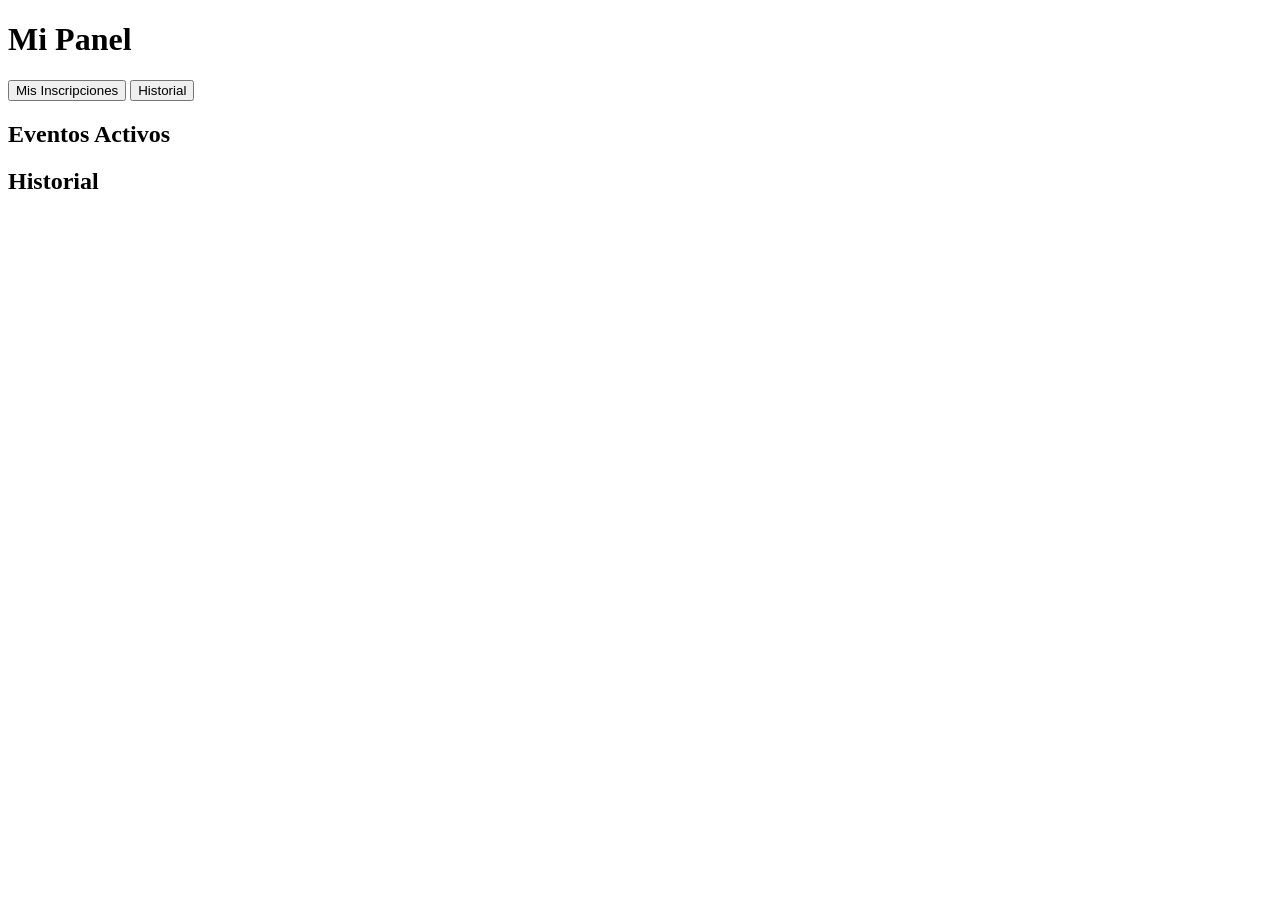
==== dashboard-alumno.html @ 376e2df2 "Create dashboard-alumno.html" ====
<!DOCTYPE html>

<html lang="es">

<head>

<meta charset="UTF-8">

<title>Dashboard Alumno</title>

<link
rel="stylesheet"
href="css/dashboards.css">

</head>

<body>

<!-- ======================================
     PANEL DEL ESTUDIANTE
====================================== -->

<h1>Mi Panel</h1>



<!-- ======================================
     PESTAÑAS
====================================== -->

<div class="tabs">

    <button id="tabActivos">

        Mis Inscripciones

    </button>

    <button id="tabHistorial">

        Historial

    </button>

</div>



<!-- ======================================
     EVENTOS ACTIVOS
====================================== -->

<section id="contenedorActivos">

    <h2>
        Eventos Activos
    </h2>

</section>



<!-- ======================================
     HISTORIAL
====================================== -->

<section id="contenedorHistorial">

    <h2>
        Historial
    </h2>

</section>



<script
type="module"
src="js/dashboardAlumno.js">

</script>

</body>

</html>
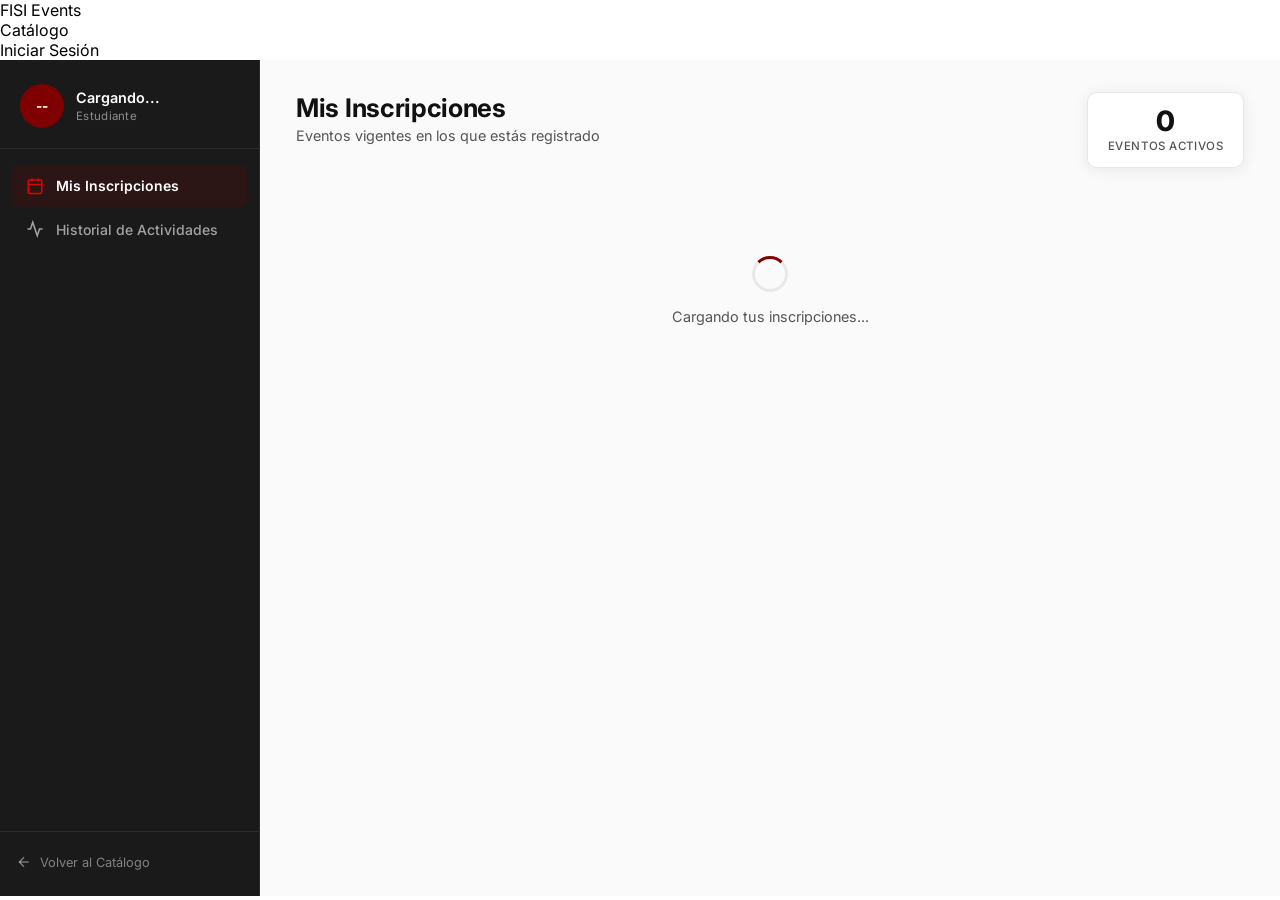
==== commit 891f8498: "Add files via upload" ====
--- a/dashboard-alumno.html
+++ b/dashboard-alumno.html
@@ -1,85 +1,655 @@
 <!DOCTYPE html>
-
 <html lang="es">
-
 <head>
-
-<meta charset="UTF-8">
-
-<title>Dashboard Alumno</title>
-
-<link
-rel="stylesheet"
-href="css/dashboards.css">
-
+  <meta charset="UTF-8" />
+  <meta name="viewport" content="width=device-width, initial-scale=1.0" />
+  <title>Mi Panel — FISI Events</title>
+  <link rel="preconnect" href="https://fonts.googleapis.com" />
+  <link rel="preconnect" href="https://fonts.gstatic.com" crossorigin />
+  <link href="https://fonts.googleapis.com/css2?family=Inter:wght@300;400;500;600;700&display=swap" rel="stylesheet" />
+  <link rel="stylesheet" href="css/main.css" />
+  <link rel="stylesheet" href="css/components.css" />
+  <link rel="stylesheet" href="css/dashboards.css" />
 </head>
-
 <body>
 
-<!-- ======================================
-     PANEL DEL ESTUDIANTE
-====================================== -->
-
-<h1>Mi Panel</h1>
-
-
-
-<!-- ======================================
-     PESTAÑAS
-====================================== -->
-
-<div class="tabs">
-
-    <button id="tabActivos">
-
-        Mis Inscripciones
-
-    </button>
-
-    <button id="tabHistorial">
-
-        Historial
-
-    </button>
-
-</div>
-
-
-
-<!-- ======================================
-     EVENTOS ACTIVOS
-====================================== -->
-
-<section id="contenedorActivos">
-
-    <h2>
-        Eventos Activos
-    </h2>
-
-</section>
-
-
-
-<!-- ======================================
-     HISTORIAL
-====================================== -->
-
-<section id="contenedorHistorial">
-
-    <h2>
-        Historial
-    </h2>
-
-</section>
-
-
-
-<script
-type="module"
-src="js/dashboardAlumno.js">
-
-</script>
+  <!-- ============================================================
+       NAVBAR COMÚN — controlado dinámicamente por ui-global.js
+  ============================================================ -->
+  <header class="navbar" id="navbar-principal">
+    <div class="navbar__contenedor">
+      <a href="index.html" class="navbar__marca">
+        <span class="navbar__marca-sigla">FISI</span>
+        <span class="navbar__marca-nombre">Events</span>
+      </a>
+      <nav class="navbar__nav" id="nav-links">
+        <a href="index.html" class="navbar__enlace">Catálogo</a>
+        <!-- ui-global.js inyecta aquí el menú de usuario autenticado -->
+        <div id="navbar-auth-container">
+          <a href="login.html" class="navbar__enlace navbar__enlace--cta">Iniciar Sesión</a>
+        </div>
+      </nav>
+    </div>
+  </header>
+
+  <!-- ============================================================
+       CONTENIDO PRINCIPAL DEL DASHBOARD ALUMNO
+  ============================================================ -->
+  <main class="dashboard-layout" id="dashboard-alumno-main">
+
+    <!-- Barra lateral de navegación del panel -->
+    <aside class="dashboard-sidebar">
+      <div class="sidebar__perfil">
+        <div class="sidebar__avatar" id="sidebar-avatar">
+          <span id="sidebar-avatar-iniciales">--</span>
+        </div>
+        <div class="sidebar__info">
+          <p class="sidebar__nombre" id="sidebar-nombre-usuario">Cargando...</p>
+          <p class="sidebar__rol">Estudiante</p>
+        </div>
+      </div>
+
+      <nav class="sidebar__nav">
+        <button
+          class="sidebar__nav-item sidebar__nav-item--activo"
+          data-tab="inscripciones"
+          id="tab-btn-inscripciones"
+          aria-selected="true"
+          role="tab"
+        >
+          <svg class="sidebar__nav-icono" viewBox="0 0 24 24" fill="none" stroke="currentColor" stroke-width="2">
+            <rect x="3" y="4" width="18" height="18" rx="2" ry="2"></rect>
+            <line x1="16" y1="2" x2="16" y2="6"></line>
+            <line x1="8" y1="2" x2="8" y2="6"></line>
+            <line x1="3" y1="10" x2="21" y2="10"></line>
+          </svg>
+          Mis Inscripciones
+        </button>
+        <button
+          class="sidebar__nav-item"
+          data-tab="historial"
+          id="tab-btn-historial"
+          aria-selected="false"
+          role="tab"
+        >
+          <svg class="sidebar__nav-icono" viewBox="0 0 24 24" fill="none" stroke="currentColor" stroke-width="2">
+            <polyline points="22 12 18 12 15 21 9 3 6 12 2 12"></polyline>
+          </svg>
+          Historial de Actividades
+        </button>
+      </nav>
+
+      <div class="sidebar__footer">
+        <a href="index.html" class="sidebar__enlace-volver">
+          <svg viewBox="0 0 24 24" fill="none" stroke="currentColor" stroke-width="2" width="16" height="16">
+            <line x1="19" y1="12" x2="5" y2="12"></line>
+            <polyline points="12 19 5 12 12 5"></polyline>
+          </svg>
+          Volver al Catálogo
+        </a>
+      </div>
+    </aside>
+
+    <!-- Área principal de contenido con pestañas -->
+    <section class="dashboard-contenido" role="tabpanel">
+
+      <!-- ======================================================
+           PESTAÑA 1: MIS INSCRIPCIONES ACTIVAS
+      ====================================================== -->
+      <div class="tab-panel tab-panel--activo" id="panel-inscripciones" data-panel="inscripciones">
+        <div class="dashboard-encabezado">
+          <div>
+            <h1 class="dashboard-titulo">Mis Inscripciones</h1>
+            <p class="dashboard-subtitulo">Eventos vigentes en los que estás registrado</p>
+          </div>
+          <div class="dashboard-metricas" id="metricas-inscripciones">
+            <div class="metrica-card">
+              <span class="metrica-card__numero" id="total-inscripciones">0</span>
+              <span class="metrica-card__etiqueta">Eventos activos</span>
+            </div>
+          </div>
+        </div>
+
+        <!-- Estado de carga -->
+        <div class="estado-carga" id="carga-inscripciones">
+          <div class="spinner"></div>
+          <p>Cargando tus inscripciones...</p>
+        </div>
+
+        <!-- Estado vacío -->
+        <div class="estado-vacio oculto" id="vacio-inscripciones">
+          <svg viewBox="0 0 24 24" fill="none" stroke="currentColor" stroke-width="1.5" width="56" height="56">
+            <circle cx="12" cy="12" r="10"></circle>
+            <line x1="12" y1="8" x2="12" y2="12"></line>
+            <line x1="12" y1="16" x2="12.01" y2="16"></line>
+          </svg>
+          <h3>No tienes inscripciones vigentes</h3>
+          <p>Explora el catálogo y regístrate en los eventos que te interesen.</p>
+          <a href="index.html" class="btn btn--primario">Ver Catálogo</a>
+        </div>
+
+        <!-- Grilla de tarjetas de eventos inscritos -->
+        <div class="eventos-grilla" id="grilla-inscripciones">
+          <!-- Las tarjetas se inyectan dinámicamente por JS -->
+        </div>
+      </div>
+
+      <!-- ======================================================
+           PESTAÑA 2: HISTORIAL DE ACTIVIDADES
+      ====================================================== -->
+      <div class="tab-panel oculto" id="panel-historial" data-panel="historial">
+        <div class="dashboard-encabezado">
+          <div>
+            <h1 class="dashboard-titulo">Historial de Actividades</h1>
+            <p class="dashboard-subtitulo">Registro completo de eventos pasados y tu participación</p>
+          </div>
+          <div class="dashboard-metricas" id="metricas-historial">
+            <div class="metrica-card">
+              <span class="metrica-card__numero" id="total-asistidos">0</span>
+              <span class="metrica-card__etiqueta">Eventos asistidos</span>
+            </div>
+            <div class="metrica-card">
+              <span class="metrica-card__numero" id="total-no-asistidos">0</span>
+              <span class="metrica-card__etiqueta">No asistidos</span>
+            </div>
+            <div class="metrica-card metrica-card--destacada">
+              <span class="metrica-card__numero" id="porcentaje-asistencia">0%</span>
+              <span class="metrica-card__etiqueta">Tasa de asistencia</span>
+            </div>
+          </div>
+        </div>
+
+        <!-- Estado de carga -->
+        <div class="estado-carga" id="carga-historial">
+          <div class="spinner"></div>
+          <p>Cargando tu historial...</p>
+        </div>
+
+        <!-- Estado vacío -->
+        <div class="estado-vacio oculto" id="vacio-historial">
+          <svg viewBox="0 0 24 24" fill="none" stroke="currentColor" stroke-width="1.5" width="56" height="56">
+            <path d="M14 2H6a2 2 0 0 0-2 2v16a2 2 0 0 0 2 2h12a2 2 0 0 0 2-2V8z"></path>
+            <polyline points="14 2 14 8 20 8"></polyline>
+          </svg>
+          <h3>Aún no tienes actividades en tu historial</h3>
+          <p>Aquí aparecerán los eventos finalizados en los que estuviste inscrito.</p>
+        </div>
+
+        <!-- Tabla responsiva de historial -->
+        <div class="tabla-wrapper oculto" id="wrapper-historial">
+          <table class="tabla-datos" id="tabla-historial" aria-label="Historial de actividades">
+            <thead>
+              <tr>
+                <th scope="col">Evento</th>
+                <th scope="col">Categoría</th>
+                <th scope="col">Fecha</th>
+                <th scope="col">Horario</th>
+                <th scope="col">Estado de Asistencia</th>
+              </tr>
+            </thead>
+            <tbody id="historial-tbody">
+              <!-- Las filas se inyectan dinámicamente por JS -->
+            </tbody>
+          </table>
+        </div>
+      </div>
+
+    </section>
+  </main>
+
+  <!-- ============================================================
+       MODAL DE CONFIRMACIÓN: CANCELAR INSCRIPCIÓN
+  ============================================================ -->
+  <div class="modal-overlay oculto" id="modal-cancelar-overlay" role="dialog" aria-modal="true" aria-labelledby="modal-cancelar-titulo">
+    <div class="modal-caja">
+      <div class="modal-icono modal-icono--alerta">
+        <svg viewBox="0 0 24 24" fill="none" stroke="currentColor" stroke-width="2" width="28" height="28">
+          <path d="M10.29 3.86L1.82 18a2 2 0 0 0 1.71 3h16.94a2 2 0 0 0 1.71-3L13.71 3.86a2 2 0 0 0-3.42 0z"></path>
+          <line x1="12" y1="9" x2="12" y2="13"></line>
+          <line x1="12" y1="17" x2="12.01" y2="17"></line>
+        </svg>
+      </div>
+      <h2 class="modal-titulo" id="modal-cancelar-titulo">Cancelar Inscripción</h2>
+      <p class="modal-mensaje" id="modal-cancelar-mensaje">
+        ¿Estás seguro de que deseas cancelar tu inscripción en este evento?
+        Esta acción liberará tu cupo y no podrá deshacerse fácilmente.
+      </p>
+      <p class="modal-evento-nombre" id="modal-cancelar-evento-nombre"></p>
+      <div class="modal-acciones">
+        <button class="btn btn--secundario" id="btn-cancelar-no">Mantener Inscripción</button>
+        <button class="btn btn--peligro" id="btn-cancelar-confirmar">Sí, Cancelar</button>
+      </div>
+    </div>
+  </div>
+
+  <!-- ============================================================
+       SCRIPTS — Orden de carga crítico
+  ============================================================ -->
+  <script type="module">
+    import { CONFIG_SISTEMA, STORAGE_KEYS } from './js/config.js';
+    import { getUsuarioLogueado } from './js/ui-global.js';
+    import { obtenerInscripcionesAlumno, cancelarInscripcion } from './js/modules/inscriptions.js';
+    import { obtenerHistorialAsistencia } from './js/modules/attendance.js';
+
+    // ----------------------------------------------------------------
+    // ESTADO LOCAL DEL MÓDULO
+    // ----------------------------------------------------------------
+    let usuarioActual = null;
+    let eventoPendienteCancelacion = null;
+
+    // ----------------------------------------------------------------
+    // INICIALIZACIÓN: Verificar sesión y renderizar datos
+    // ----------------------------------------------------------------
+    async function inicializar() {
+      try {
+        usuarioActual = getUsuarioLogueado();
+
+        if (!usuarioActual) {
+          window.location.href = 'login.html';
+          return;
+        }
+
+        if (usuarioActual.role !== CONFIG_SISTEMA.ROLES.ALUMNO) {
+          window.location.href = 'dashboard-organizador.html';
+          return;
+        }
+
+        pintarPerfilSidebar(usuarioActual);
+        await Promise.all([
+          cargarInscripciones(),
+          cargarHistorial()
+        ]);
+
+      } catch (error) {
+        console.error('[DashboardAlumno] Error en inicialización:', error);
+        mostrarErrorGeneral('Ocurrió un error al cargar tu panel. Intenta recargar la página.');
+      }
+    }
+
+    // ----------------------------------------------------------------
+    // SIDEBAR: Pinta nombre e iniciales del usuario
+    // ----------------------------------------------------------------
+    function pintarPerfilSidebar(usuario) {
+      const elNombre = document.getElementById('sidebar-nombre-usuario');
+      const elIniciales = document.getElementById('sidebar-avatar-iniciales');
+
+      const nombreCompleto = `${usuario.firstName} ${usuario.lastName}`;
+      elNombre.textContent = nombreCompleto;
+
+      const iniciales = `${(usuario.firstName || '?')[0]}${(usuario.lastName || '?')[0]}`.toUpperCase();
+      elIniciales.textContent = iniciales;
+    }
+
+    // ----------------------------------------------------------------
+    // PESTAÑA 1: Cargar y renderizar inscripciones activas
+    // ----------------------------------------------------------------
+    async function cargarInscripciones() {
+      const elCarga = document.getElementById('carga-inscripciones');
+      const elVacio = document.getElementById('vacio-inscripciones');
+      const elGrilla = document.getElementById('grilla-inscripciones');
+      const elTotal = document.getElementById('total-inscripciones');
+
+      try {
+        elCarga.classList.remove('oculto');
+        elVacio.classList.add('oculto');
+        elGrilla.innerHTML = '';
+
+        const inscripciones = await obtenerInscripcionesAlumno(usuarioActual.id);
+
+        elCarga.classList.add('oculto');
+
+        const vigentes = inscripciones.filter(
+          insc => insc.estado !== CONFIG_SISTEMA.STATUS_EVENTO.FINALIZADO
+        );
+
+        elTotal.textContent = vigentes.length;
+
+        if (vigentes.length === 0) {
+          elVacio.classList.remove('oculto');
+          return;
+        }
+
+        vigentes.forEach(evento => {
+          const tarjeta = crearTarjetaInscripcion(evento);
+          elGrilla.appendChild(tarjeta);
+        });
+
+      } catch (error) {
+        console.error('[DashboardAlumno] Error cargando inscripciones:', error);
+        elCarga.classList.add('oculto');
+        elVacio.classList.remove('oculto');
+      }
+    }
+
+    // ----------------------------------------------------------------
+    // Fábrica de tarjeta de inscripción activa
+    // ----------------------------------------------------------------
+    function crearTarjetaInscripcion(evento) {
+      const tarjeta = document.createElement('article');
+      tarjeta.className = 'evento-tarjeta';
+      tarjeta.setAttribute('data-event-id', evento.eventId);
+
+      const fechaFormateada = formatearFecha(evento.startDate);
+      const badgeEstado = generarBadgeEstado(evento.estado);
+      const categoriaNombre = evento.category
+        ? evento.category.charAt(0).toUpperCase() + evento.category.slice(1)
+        : 'Evento';
+
+      tarjeta.innerHTML = `
+        <div class="evento-tarjeta__cabecera">
+          <span class="evento-tarjeta__categoria">${categoriaNombre}</span>
+          ${badgeEstado}
+        </div>
+        <h3 class="evento-tarjeta__titulo">${escapeHtml(evento.title)}</h3>
+        <div class="evento-tarjeta__detalles">
+          <div class="evento-tarjeta__detalle-item">
+            <svg viewBox="0 0 24 24" fill="none" stroke="currentColor" stroke-width="2" width="14" height="14">
+              <rect x="3" y="4" width="18" height="18" rx="2" ry="2"></rect>
+              <line x1="16" y1="2" x2="16" y2="6"></line>
+              <line x1="8" y1="2" x2="8" y2="6"></line>
+              <line x1="3" y1="10" x2="21" y2="10"></line>
+            </svg>
+            <span>${fechaFormateada}</span>
+          </div>
+          <div class="evento-tarjeta__detalle-item">
+            <svg viewBox="0 0 24 24" fill="none" stroke="currentColor" stroke-width="2" width="14" height="14">
+              <circle cx="12" cy="12" r="10"></circle>
+              <polyline points="12 6 12 12 16 14"></polyline>
+            </svg>
+            <span>${evento.startTime || 'Por confirmar'} — ${evento.endTime || ''}</span>
+          </div>
+        </div>
+        <div class="evento-tarjeta__acciones">
+          <a href="evento-detalle.html?id=${evento.eventId}" class="btn btn--outline btn--sm">
+            Ver Detalles
+          </a>
+          <button
+            class="btn btn--peligro btn--sm btn-cancelar-inscripcion"
+            data-event-id="${evento.eventId}"
+            data-event-titulo="${escapeHtml(evento.title)}"
+            ${evento.estado === CONFIG_SISTEMA.STATUS_EVENTO.EN_CURSO ? 'disabled title="No puedes cancelar durante el evento"' : ''}
+          >
+            Cancelar Inscripción
+          </button>
+        </div>
+      `;
+
+      return tarjeta;
+    }
+
+    // ----------------------------------------------------------------
+    // PESTAÑA 2: Cargar y renderizar historial de asistencia
+    // ----------------------------------------------------------------
+    async function cargarHistorial() {
+      const elCarga = document.getElementById('carga-historial');
+      const elVacio = document.getElementById('vacio-historial');
+      const elWrapper = document.getElementById('wrapper-historial');
+      const elTbody = document.getElementById('historial-tbody');
+
+      try {
+        elCarga.classList.remove('oculto');
+        elVacio.classList.add('oculto');
+        elWrapper.classList.add('oculto');
+        elTbody.innerHTML = '';
+
+        const historial = await obtenerHistorialAsistencia(usuarioActual.id);
+
+        elCarga.classList.add('oculto');
+
+        const finalizados = historial.filter(
+          item => item.estado === CONFIG_SISTEMA.STATUS_EVENTO.FINALIZADO
+        );
+
+        if (finalizados.length === 0) {
+          elVacio.classList.remove('oculto');
+          actualizarMetricasHistorial(0, 0);
+          return;
+        }
+
+        elWrapper.classList.remove('oculto');
+
+        let totalAsistidos = 0;
+        let totalNoAsistidos = 0;
+
+        finalizados.forEach((item, index) => {
+          const fila = crearFilaHistorial(item, index);
+          elTbody.appendChild(fila);
+
+          if (item.asistio === true) {
+            totalAsistidos++;
+          } else {
+            totalNoAsistidos++;
+          }
+        });
+
+        actualizarMetricasHistorial(totalAsistidos, totalNoAsistidos);
+
+      } catch (error) {
+        console.error('[DashboardAlumno] Error cargando historial:', error);
+        elCarga.classList.add('oculto');
+        elVacio.classList.remove('oculto');
+      }
+    }
+
+    // ----------------------------------------------------------------
+    // Fábrica de fila de historial con badge de asistencia
+    // ----------------------------------------------------------------
+    function crearFilaHistorial(item, index) {
+      const fila = document.createElement('tr');
+      fila.className = index % 2 === 0 ? 'fila-par' : 'fila-impar';
+
+      const fechaFormateada = formatearFecha(item.startDate);
+      const horario = item.startTime
+        ? `${item.startTime}${item.endTime ? ' — ' + item.endTime : ''}`
+        : 'Sin horario registrado';
+
+      const categoriaNombre = item.category
+        ? item.category.charAt(0).toUpperCase() + item.category.slice(1)
+        : '—';
+
+      // Badge de asistencia: verde si asistio=true, rojo si asistio=false
+      const badgeAsistencia = item.asistio === true
+        ? `<span class="badge badge--asistio" role="status" aria-label="Asistió al evento">
+             <svg viewBox="0 0 24 24" fill="none" stroke="currentColor" stroke-width="2.5" width="12" height="12">
+               <polyline points="20 6 9 17 4 12"></polyline>
+             </svg>
+             Asistió
+           </span>`
+        : `<span class="badge badge--no-asistio" role="status" aria-label="No asistió al evento">
+             <svg viewBox="0 0 24 24" fill="none" stroke="currentColor" stroke-width="2.5" width="12" height="12">
+               <line x1="18" y1="6" x2="6" y2="18"></line>
+               <line x1="6" y1="6" x2="18" y2="18"></line>
+             </svg>
+             No asistió
+           </span>`;
+
+      fila.innerHTML = `
+        <td class="tabla-celda tabla-celda--titulo">
+          <a href="evento-detalle.html?id=${item.eventId}" class="tabla-enlace-evento">
+            ${escapeHtml(item.title)}
+          </a>
+        </td>
+        <td class="tabla-celda">
+          <span class="tabla-categoria">${categoriaNombre}</span>
+        </td>
+        <td class="tabla-celda">${fechaFormateada}</td>
+        <td class="tabla-celda tabla-celda--horario">${horario}</td>
+        <td class="tabla-celda tabla-celda--estado">${badgeAsistencia}</td>
+      `;
+
+      return fila;
+    }
+
+    // ----------------------------------------------------------------
+    // Actualizar métricas del historial
+    // ----------------------------------------------------------------
+    function actualizarMetricasHistorial(asistidos, noAsistidos) {
+      const total = asistidos + noAsistidos;
+      const porcentaje = total > 0 ? Math.round((asistidos / total) * 100) : 0;
+
+      document.getElementById('total-asistidos').textContent = asistidos;
+      document.getElementById('total-no-asistidos').textContent = noAsistidos;
+      document.getElementById('porcentaje-asistencia').textContent = `${porcentaje}%`;
+    }
+
+    // ----------------------------------------------------------------
+    // SISTEMA DE PESTAÑAS (Tabs)
+    // ----------------------------------------------------------------
+    function inicializarTabs() {
+      const botonesTab = document.querySelectorAll('.sidebar__nav-item[data-tab]');
+      const paneles = document.querySelectorAll('.tab-panel[data-panel]');
+
+      botonesTab.forEach(boton => {
+        boton.addEventListener('click', function () {
+          const tabObjetivo = this.getAttribute('data-tab');
+
+          // Desactivar todos los botones y paneles
+          botonesTab.forEach(b => {
+            b.classList.remove('sidebar__nav-item--activo');
+            b.setAttribute('aria-selected', 'false');
+          });
+          paneles.forEach(p => p.classList.add('oculto'));
+
+          // Activar el tab seleccionado
+          this.classList.add('sidebar__nav-item--activo');
+          this.setAttribute('aria-selected', 'true');
+
+          const panelObjetivo = document.getElementById(`panel-${tabObjetivo}`);
+          if (panelObjetivo) {
+            panelObjetivo.classList.remove('oculto');
+            panelObjetivo.classList.add('tab-panel--activo');
+          }
+        });
+      });
+    }
+
+    // ----------------------------------------------------------------
+    // MODAL: Cancelar inscripción
+    // ----------------------------------------------------------------
+    function inicializarModalCancelacion() {
+      const overlay = document.getElementById('modal-cancelar-overlay');
+      const btnNo = document.getElementById('btn-cancelar-no');
+      const btnConfirmar = document.getElementById('btn-cancelar-confirmar');
+
+      // Delegación de eventos en la grilla de inscripciones
+      document.getElementById('grilla-inscripciones').addEventListener('click', function (e) {
+        const boton = e.target.closest('.btn-cancelar-inscripcion');
+        if (!boton || boton.disabled) return;
+
+        const eventId = boton.getAttribute('data-event-id');
+        const eventTitulo = boton.getAttribute('data-event-titulo');
+
+        eventoPendienteCancelacion = eventId;
+
+        document.getElementById('modal-cancelar-evento-nombre').textContent = eventTitulo;
+        overlay.classList.remove('oculto');
+        overlay.setAttribute('aria-hidden', 'false');
+        btnNo.focus();
+      });
+
+      btnNo.addEventListener('click', cerrarModalCancelacion);
+
+      overlay.addEventListener('click', function (e) {
+        if (e.target === overlay) cerrarModalCancelacion();
+      });
+
+      document.addEventListener('keydown', function (e) {
+        if (e.key === 'Escape' && !overlay.classList.contains('oculto')) {
+          cerrarModalCancelacion();
+        }
+      });
+
+      btnConfirmar.addEventListener('click', async function () {
+        if (!eventoPendienteCancelacion) return;
+
+        btnConfirmar.disabled = true;
+        btnConfirmar.textContent = 'Cancelando...';
+
+        try {
+          await cancelarInscripcion(usuarioActual.id, eventoPendienteCancelacion);
+          cerrarModalCancelacion();
+          await cargarInscripciones();
+        } catch (error) {
+          console.error('[DashboardAlumno] Error cancelando inscripción:', error);
+          cerrarModalCancelacion();
+          mostrarErrorGeneral('No se pudo cancelar la inscripción. Intenta nuevamente.');
+        } finally {
+          btnConfirmar.disabled = false;
+          btnConfirmar.textContent = 'Sí, Cancelar';
+          eventoPendienteCancelacion = null;
+        }
+      });
+    }
+
+    function cerrarModalCancelacion() {
+      const overlay = document.getElementById('modal-cancelar-overlay');
+      overlay.classList.add('oculto');
+      overlay.setAttribute('aria-hidden', 'true');
+      eventoPendienteCancelacion = null;
+    }
+
+    // ----------------------------------------------------------------
+    // HELPERS
+    // ----------------------------------------------------------------
+    function generarBadgeEstado(estado) {
+      const mapaClases = {
+        [CONFIG_SISTEMA.STATUS_EVENTO.PROGRAMADO]: 'badge--programado',
+        [CONFIG_SISTEMA.STATUS_EVENTO.EN_CURSO]: 'badge--en-curso',
+        [CONFIG_SISTEMA.STATUS_EVENTO.FINALIZADO]: 'badge--finalizado'
+      };
+      const mapaEtiquetas = {
+        [CONFIG_SISTEMA.STATUS_EVENTO.PROGRAMADO]: 'Programado',
+        [CONFIG_SISTEMA.STATUS_EVENTO.EN_CURSO]: 'En curso',
+        [CONFIG_SISTEMA.STATUS_EVENTO.FINALIZADO]: 'Finalizado'
+      };
+      const clase = mapaClases[estado] || 'badge--programado';
+      const etiqueta = mapaEtiquetas[estado] || estado;
+      return `<span class="badge ${clase}">${etiqueta}</span>`;
+    }
+
+    function formatearFecha(fechaISO) {
+      if (!fechaISO) return 'Fecha por confirmar';
+      try {
+        const fecha = new Date(fechaISO + 'T00:00:00');
+        return fecha.toLocaleDateString('es-PE', {
+          weekday: 'short',
+          year: 'numeric',
+          month: 'long',
+          day: 'numeric'
+        });
+      } catch {
+        return fechaISO;
+      }
+    }
+
+    function escapeHtml(texto) {
+      const mapa = { '&': '&amp;', '<': '&lt;', '>': '&gt;', '"': '&quot;', "'": '&#039;' };
+      return String(texto || '').replace(/[&<>"']/g, m => mapa[m]);
+    }
+
+    function mostrarErrorGeneral(mensaje) {
+      // Fallback a alert nativo si el sistema de alertas no está disponible
+      try {
+        import('./js/utils/alerts.js').then(({ mostrarAlerta }) => {
+          mostrarAlerta({ tipo: 'error', mensaje });
+        });
+      } catch {
+        console.error(mensaje);
+      }
+    }
+
+    // ----------------------------------------------------------------
+    // PUNTO DE ENTRADA
+    // ----------------------------------------------------------------
+    document.addEventListener('DOMContentLoaded', function () {
+      inicializarTabs();
+      inicializarModalCancelacion();
+      inicializar();
+    });
+  </script>
+
+  <!-- ui-global.js se carga como módulo independiente para el Navbar -->
+  <script type="module" src="js/ui-global.js"></script>
 
 </body>
-
 </html>
--- a/css/main.css
+++ b/css/main.css
@@ -0,0 +1,166 @@
+/**
+ * =========================================================================
+ * ESTILOS GLOBALES Y NAVBAR DINÁMICO - FISI EVENTS
+ * =========================================================================
+ * Desarrollado por: Integrante 1 (Arquitectura Base y Layout)
+ * Propósito: Centralizar variables y la estructura del encabezado común.
+ */
+
+/* 1. VARIABLES INSTITUCIONALES UNMSM [cite: 539-546] */
+:root {
+    --rojo-sanmarcos: #7F0000; /* Identidad oficial de la universidad [cite: 540] */
+    --gris-oscuro: #111111;    /* Tipografías principales y contrastes [cite: 541] */
+    --gris-medio: #555555;     /* Textos secundarios y bordes */
+    --gris-claro: #EAEAEA;     /* Líneas divisorias de tablas y modales */
+    --blanco-fondo: #FAFAFA;   /* Fondo general limpio estilo Eventbrite [cite: 542] */
+    --blanco-puro: #FFFFFF;    /* Fondos de tarjetas, navbar y paneles */
+    --verde-exito: #28A745;    /* Botón Registrarse / Estado "Presente" [cite: 543] */
+    --rojo-alerta: #DC3545;    /* Botón Cancelar / Estado "Faltó" / Errores [cite: 544] */
+    --fuente-fisi: 'Inter', system-ui, -apple-system, sans-serif; /* Tipografía limpia [cite: 545] */
+    
+    /* Configuración de Layout Común */
+    --max-width-sitio: 1200px;
+    --borde-radio-std: 8px;
+    --sombra-tarjeta: 0 4px 6px -1px rgba(0, 0, 0, 0.1), 0 2px 4px -1px rgba(0, 0, 0, 0.06);
+}
+
+/* 2. RESETEO ESTRUCTURAL GLOBAL */
+* {
+    margin: 0;
+    padding: 0;
+    box-sizing: border-box; /* Evita que los paddings alteren el ancho de cajas */
+}
+
+body {
+    font-family: var(--fuente-fisi); [cite: 545]
+    background-color: var(--blanco-fondo); [cite: 542]
+    color: var(--gris-oscuro); [cite: 541]
+    line-height: 1.5;
+    -webkit-font-smoothing: antialiased;
+}
+
+a {
+    text-decoration: none;
+    color: inherit;
+}
+
+button {
+    font-family: inherit;
+    cursor: pointer;
+    border: none;
+    background: none;
+}
+
+/* 3. CONTENEDORES DE DISEÑO BASE */
+.container {
+    width: 100%;
+    max-width: var(--max-width-sitio);
+    margin: 0 auto;
+    padding: 0 20px;
+}
+
+/* 4. MAQUETACIÓN DE LA BARRA DE NAVEGACIÓN SUPERIOR (NAVBAR) [cite: 547] */
+.main-navbar {
+    background-color: var(--blanco-puro);
+    border-bottom: 1px solid var(--gris-claro);
+    position: sticky;
+    top: 0;
+    z-index: 1000; /* Asegura que se mantenga por encima del contenido al hacer scroll */
+    height: 70px;
+}
+
+.nav-wrapper {
+    display: flex;
+    justify-content: space-between;
+    align-items: center;
+    height: 100%;
+}
+
+.nav-brand {
+    display: flex;
+    align-items: center;
+    gap: 12px;
+}
+
+.nav-brand img {
+    height: 45px;
+    width: auto;
+}
+
+.nav-brand h1 {
+    font-size: 1.25rem;
+    font-weight: 700;
+    color: var(--rojo-sanmarcos); /* Color principal UNMSM */
+}
+
+/* Clases de Control de Sesión (Maniobradas por JavaScript UI) */
+.nav-auth-area .auth-guest,
+.nav-auth-area .auth-user {
+    display: flex;
+    align-items: center;
+    gap: 20px;
+}
+
+/* Clase de utilidad crítica para ocultar estados de sesión */
+.hidden {
+    display: none !important;
+}
+
+/* Estilo del Botón de Login Estilo Eventbrite */
+.btn-login {
+    background-color: var(--rojo-sanmarcos);
+    color: var(--blanco-puro);
+    padding: 10px 20px;
+    border-radius: var(--borde-radio-std);
+    font-weight: 600;
+    transition: background-color 0.2s ease;
+}
+
+.btn-login:hover {
+    background-color: #550000; /* Oscurecimiento al pasar el cursor */
+}
+
+/* Menú Desplegable del Usuario Logueado (Dropdown)  */
+.user-menu-container {
+    position: relative;
+    cursor: pointer;
+}
+
+.user-profile-trigger {
+    display: flex;
+    align-items: center;
+    gap: 8px;
+    font-weight: 600;
+}
+
+.user-dropdown-menu {
+    position: absolute;
+    right: 0;
+    top: 100%;
+    margin-top: 10px;
+    background-color: var(--blanco-puro);
+    border: 1px solid var(--gris-claro);
+    border-radius: var(--borde-radio-std);
+    box-shadow: var(--sombra-tarjeta);
+    min-width: 180px;
+}
+
+.user-dropdown-menu a,
+.user-dropdown-menu button {
+    display: block;
+    width: 100%;
+    padding: 12px 16px;
+    text-align: left;
+    font-size: 0.9rem;
+    transition: background-color 0.2s ease;
+}
+
+.user-dropdown-menu a:hover,
+.user-dropdown-menu button:hover {
+    background-color: var(--blanco-fondo);
+}
+
+.btn-logout {
+    color: var(--rojo-alerta);
+    border-top: 1px solid var(--gris-claro);
+}
--- a/css/components.css
+++ b/css/components.css
@@ -0,0 +1,478 @@
+/**
+ * css/components.css
+ * FISI Events – Componentes globales de UI
+ * Modales, overlays, spinners de carga, toasts y checkbox personalizado.
+ * Heredado: variables :root definidas en css/main.css
+ */
+
+/* ═══════════════════════════════════════════════════════════════════════════ *
+ * 1. OVERLAY DE MODAL                                                         *
+ * ═══════════════════════════════════════════════════════════════════════════ */
+
+.modal-component-overlay {
+  position: fixed;
+  inset: 0;                                /* top/right/bottom/left = 0 */
+  z-index: 10000;
+  display: flex;
+  align-items: center;
+  justify-content: center;
+  background: rgba(0, 0, 0, 0.58);
+  backdrop-filter: blur(5px);
+  -webkit-backdrop-filter: blur(5px);
+  opacity: 0;
+  transition: opacity 0.25s ease;
+  pointer-events: none;                    /* no interactivo mientras no sea visible */
+}
+
+.modal-component-overlay.modal-abierto {
+  opacity: 1;
+  pointer-events: auto;
+}
+
+/* ═══════════════════════════════════════════════════════════════════════════ *
+ * 2. TARJETA CENTRAL DEL MODAL                                                *
+ * ═══════════════════════════════════════════════════════════════════════════ */
+
+.modal-component-card {
+  position: relative;
+  background: #ffffff;
+  border-radius: 14px;
+  padding: 2rem 2.25rem;
+  width: min(460px, calc(100vw - 2rem));
+  max-height: 85vh;
+  overflow-y: auto;
+  box-shadow:
+    0 2px 4px rgba(0,0,0,0.04),
+    0 8px 24px rgba(0,0,0,0.10),
+    0 24px 48px rgba(0,0,0,0.14);
+  transform: scale(0.90);
+  transition: transform 0.25s cubic-bezier(0.34, 1.56, 0.64, 1);
+  font-family: var(--fuente-fisi, 'Inter', sans-serif);
+}
+
+.modal-component-overlay.modal-abierto .modal-component-card {
+  transform: scale(1);
+}
+
+/* ── Barra de color institucional en el borde superior ── */
+.modal-component-card::before {
+  content: '';
+  position: absolute;
+  top: 0;
+  left: 0;
+  right: 0;
+  height: 4px;
+  background: var(--rojo-sanmarcos, #7F0000);
+  border-radius: 14px 14px 0 0;
+}
+
+/* ═══════════════════════════════════════════════════════════════════════════ *
+ * 3. TIPOGRAFÍA INTERNA DEL MODAL                                             *
+ * ═══════════════════════════════════════════════════════════════════════════ */
+
+.modal-titulo {
+  font-size: 1.15rem;
+  font-weight: 700;
+  color: var(--gris-oscuro, #111111);
+  margin: 0.25rem 0 0.6rem 0;
+  line-height: 1.35;
+}
+
+.modal-descripcion {
+  font-size: 0.875rem;
+  color: #4b5563;
+  line-height: 1.65;
+  margin: 0 0 1.5rem 0;
+}
+
+.modal-descripcion strong {
+  color: var(--gris-oscuro, #111111);
+}
+
+/* ═══════════════════════════════════════════════════════════════════════════ *
+ * 4. VARIANTES DE ALERTA INSTITUCIONAL                                        *
+ * ═══════════════════════════════════════════════════════════════════════════ */
+
+/* Advertencia / Choque de Horario */
+.modal-component-card.modal-aviso::before {
+  background: #e0800a;
+}
+
+.modal-component-card.modal-aviso .modal-icono {
+  color: #e0800a;
+}
+
+/* Éxito */
+.modal-component-card.modal-exito::before {
+  background: var(--verde-exito, #28A745);
+}
+
+.modal-component-card.modal-exito .modal-icono {
+  color: var(--verde-exito, #28A745);
+}
+
+/* Error / Peligro */
+.modal-component-card.modal-error::before {
+  background: var(--rojo-alerta, #DC3545);
+}
+
+.modal-component-card.modal-error .modal-icono {
+  color: var(--rojo-alerta, #DC3545);
+}
+
+/* Ícono de encabezado del modal */
+.modal-icono {
+  font-size: 2rem;
+  line-height: 1;
+  margin-bottom: 0.6rem;
+  display: block;
+}
+
+/* ═══════════════════════════════════════════════════════════════════════════ *
+ * 5. BOTONES DE ACCIÓN DEL MODAL                                              *
+ * ═══════════════════════════════════════════════════════════════════════════ */
+
+.modal-acciones {
+  display: flex;
+  align-items: center;
+  justify-content: flex-end;
+  gap: 0.75rem;
+  flex-wrap: wrap;
+  margin-top: 1.5rem;
+}
+
+.btn-modal {
+  display: inline-flex;
+  align-items: center;
+  justify-content: center;
+  gap: 0.4rem;
+  padding: 0.55rem 1.25rem;
+  border: none;
+  border-radius: 8px;
+  font-family: var(--fuente-fisi, 'Inter', sans-serif);
+  font-size: 0.875rem;
+  font-weight: 600;
+  cursor: pointer;
+  transition:
+    background-color 0.15s ease,
+    opacity 0.15s ease,
+    transform 0.1s ease;
+  white-space: nowrap;
+}
+
+.btn-modal:active {
+  transform: scale(0.96);
+}
+
+.btn-modal-primario {
+  background: var(--rojo-sanmarcos, #7F0000);
+  color: #ffffff;
+}
+
+.btn-modal-primario:hover {
+  opacity: 0.88;
+}
+
+.btn-modal-secundario {
+  background: #f3f4f6;
+  color: #374151;
+}
+
+.btn-modal-secundario:hover {
+  background: #e5e7eb;
+}
+
+.btn-modal-peligro {
+  background: var(--rojo-alerta, #DC3545);
+  color: #ffffff;
+}
+
+.btn-modal-peligro:hover {
+  opacity: 0.88;
+}
+
+/* ═══════════════════════════════════════════════════════════════════════════ *
+ * 6. CHECKBOX PERSONALIZADO DE OMISIÓN                                        *
+ * ═══════════════════════════════════════════════════════════════════════════ */
+
+.checkbox-omision-label {
+  display: flex;
+  align-items: flex-start;
+  gap: 0.6rem;
+  cursor: pointer;
+  font-size: 0.82rem;
+  color: #6b7280;
+  line-height: 1.5;
+  margin-bottom: 1.25rem;
+  user-select: none;
+}
+
+.checkbox-omision-label input[type="checkbox"] {
+  /* Ocultar el checkbox nativo */
+  position: absolute;
+  opacity: 0;
+  width: 0;
+  height: 0;
+}
+
+/* Caja personalizada del checkbox */
+.checkbox-omision-box {
+  flex-shrink: 0;
+  display: inline-flex;
+  align-items: center;
+  justify-content: center;
+  width: 18px;
+  height: 18px;
+  border: 2px solid #d1d5db;
+  border-radius: 4px;
+  background: #ffffff;
+  transition:
+    border-color 0.15s ease,
+    background-color 0.15s ease;
+  margin-top: 1px;
+}
+
+/* Estado marcado */
+.checkbox-omision-label input[type="checkbox"]:checked + .checkbox-omision-box {
+  background: var(--rojo-sanmarcos, #7F0000);
+  border-color: var(--rojo-sanmarcos, #7F0000);
+}
+
+/* Marca de verificación como pseudo-elemento */
+.checkbox-omision-label input[type="checkbox"]:checked + .checkbox-omision-box::after {
+  content: '';
+  display: block;
+  width: 5px;
+  height: 9px;
+  border: 2px solid #ffffff;
+  border-top: none;
+  border-left: none;
+  transform: rotate(45deg) translate(-1px, -1px);
+}
+
+/* Focus visible para accesibilidad */
+.checkbox-omision-label input[type="checkbox"]:focus-visible + .checkbox-omision-box {
+  outline: 3px solid rgba(127, 0, 0, 0.35);
+  outline-offset: 2px;
+}
+
+.checkbox-omision-label:hover .checkbox-omision-box {
+  border-color: var(--rojo-sanmarcos, #7F0000);
+}
+
+/* ═══════════════════════════════════════════════════════════════════════════ *
+ * 7. SPINNER DE CARGA ASÍNCRONA                                               *
+ * ═══════════════════════════════════════════════════════════════════════════ */
+
+.spinner-loader {
+  display: inline-block;
+  width: 42px;
+  height: 42px;
+  border: 4px solid rgba(127, 0, 0, 0.15);
+  border-top-color: var(--rojo-sanmarcos, #7F0000);
+  border-radius: 50%;
+  animation: fisi-spin 0.75s linear infinite;
+  flex-shrink: 0;
+}
+
+/* Variante pequeña (para botones) */
+.spinner-loader--sm {
+  width: 18px;
+  height: 18px;
+  border-width: 2.5px;
+}
+
+/* Variante grande (pantalla de carga inicial) */
+.spinner-loader--lg {
+  width: 64px;
+  height: 64px;
+  border-width: 6px;
+}
+
+/* Variante blanca (sobre fondos oscuros / rojos) */
+.spinner-loader--blanco {
+  border-color: rgba(255, 255, 255, 0.25);
+  border-top-color: #ffffff;
+}
+
+@keyframes fisi-spin {
+  from { transform: rotate(0deg); }
+  to   { transform: rotate(360deg); }
+}
+
+/* Contenedor centrado para spinner de pantalla completa */
+.spinner-container {
+  display: flex;
+  flex-direction: column;
+  align-items: center;
+  justify-content: center;
+  gap: 1rem;
+  padding: 3rem 1rem;
+  color: #6b7280;
+  font-size: 0.9rem;
+  font-family: var(--fuente-fisi, 'Inter', sans-serif);
+}
+
+/* ═══════════════════════════════════════════════════════════════════════════ *
+ * 8. TOASTS FLOTANTES (CLASES GLOBALES)                                       *
+ * ═══════════════════════════════════════════════════════════════════════════ */
+
+/* Contenedor fijo para la pila de toasts */
+.toast-container {
+  position: fixed;
+  bottom: 1.5rem;
+  right: 1.5rem;
+  z-index: 9999;
+  display: flex;
+  flex-direction: column;
+  gap: 0.6rem;
+  pointer-events: none;  /* los toasts individuales activan su propio pointer-events */
+}
+
+/* Toast individual */
+.toast {
+  display: flex;
+  align-items: center;
+  gap: 0.75rem;
+  min-width: 260px;
+  max-width: 420px;
+  padding: 0.8rem 1rem;
+  border-radius: 10px;
+  font-family: var(--fuente-fisi, 'Inter', sans-serif);
+  font-size: 0.875rem;
+  font-weight: 500;
+  color: #ffffff;
+  box-shadow: 0 4px 18px rgba(0, 0, 0, 0.22);
+  pointer-events: auto;
+  opacity: 0;
+  transform: translateX(20px);
+  transition:
+    opacity 0.28s ease,
+    transform 0.28s ease;
+}
+
+.toast.toast--visible {
+  opacity: 1;
+  transform: translateX(0);
+}
+
+.toast.toast--saliendo {
+  opacity: 0;
+  transform: translateX(20px);
+}
+
+/* Variantes por tipo */
+.toast--exito { background: var(--verde-exito, #28A745); }
+.toast--error { background: var(--rojo-alerta, #DC3545); }
+.toast--aviso { background: #e0800a; }
+.toast--info  { background: #0d6efd; }
+
+/* Ícono del toast */
+.toast__icono {
+  font-size: 1.1rem;
+  flex-shrink: 0;
+  line-height: 1;
+}
+
+/* Texto del toast */
+.toast__texto {
+  flex: 1;
+  line-height: 1.45;
+}
+
+/* Botón de cierre manual */
+.toast__cerrar {
+  flex-shrink: 0;
+  background: none;
+  border: none;
+  color: rgba(255, 255, 255, 0.75);
+  cursor: pointer;
+  font-size: 1rem;
+  line-height: 1;
+  padding: 0;
+  transition: color 0.15s ease;
+}
+
+.toast__cerrar:hover {
+  color: #ffffff;
+}
+
+/* ═══════════════════════════════════════════════════════════════════════════ *
+ * 9. ETIQUETA DE ESTADO DE EVENTO (BADGE)                                     *
+ * ═══════════════════════════════════════════════════════════════════════════ */
+
+.badge-estado {
+  display: inline-flex;
+  align-items: center;
+  gap: 0.35rem;
+  padding: 0.25rem 0.65rem;
+  border-radius: 999px;
+  font-family: var(--fuente-fisi, 'Inter', sans-serif);
+  font-size: 0.75rem;
+  font-weight: 600;
+  letter-spacing: 0.02em;
+  text-transform: uppercase;
+  white-space: nowrap;
+}
+
+.badge-estado--programado {
+  background: #eff6ff;
+  color: #1d4ed8;
+}
+
+.badge-estado--en_curso {
+  background: #fef9c3;
+  color: #92400e;
+  animation: badge-pulsar 2s ease-in-out infinite;
+}
+
+.badge-estado--finalizado {
+  background: #f3f4f6;
+  color: #6b7280;
+}
+
+.badge-estado--lleno {
+  background: #fef2f2;
+  color: var(--rojo-alerta, #DC3545);
+}
+
+@keyframes badge-pulsar {
+  0%, 100% { opacity: 1; }
+  50%       { opacity: 0.7; }
+}
+
+/* ═══════════════════════════════════════════════════════════════════════════ *
+ * 10. ESTADO VACÍO (PANTALLA SIN DATOS)                                       *
+ * ═══════════════════════════════════════════════════════════════════════════ */
+
+.estado-vacio {
+  display: flex;
+  flex-direction: column;
+  align-items: center;
+  justify-content: center;
+  gap: 0.75rem;
+  padding: 3.5rem 1.5rem;
+  text-align: center;
+  color: #9ca3af;
+  font-family: var(--fuente-fisi, 'Inter', sans-serif);
+}
+
+.estado-vacio__icono {
+  font-size: 3rem;
+  line-height: 1;
+  opacity: 0.5;
+}
+
+.estado-vacio__titulo {
+  font-size: 1rem;
+  font-weight: 600;
+  color: #6b7280;
+  margin: 0;
+}
+
+.estado-vacio__descripcion {
+  font-size: 0.85rem;
+  margin: 0;
+  max-width: 320px;
+  line-height: 1.55;
+}
--- a/css/dashboards.css
+++ b/css/dashboards.css
@@ -0,0 +1,1444 @@
+/* ================================================================
+   css/dashboards.css
+   Estilos compartidos para dashboard-alumno.html y
+   dashboard-organizador.html — FISI Events
+   Hereda variables de css/main.css (:root)
+================================================================ */
+
+/* ----------------------------------------------------------------
+   1. VARIABLES LOCALES (complementan las globales de main.css)
+---------------------------------------------------------------- */
+:root {
+  --gris-claro: #E8E8E8;
+  --gris-medio: #C4C4C4;
+  --gris-fondo: #F4F4F4;
+  --gris-oscuro-suave: #555555;
+  --sidebar-ancho: 260px;
+  --sidebar-fondo: #1A1A1A;
+  --sidebar-activo: rgba(127, 0, 0, 0.18);
+  --sidebar-hover: rgba(255, 255, 255, 0.06);
+  --sidebar-borde: rgba(255, 255, 255, 0.08);
+  --radio-base: 10px;
+  --radio-sm: 6px;
+  --sombra-card: 0 2px 16px rgba(0, 0, 0, 0.08);
+  --sombra-card-hover: 0 6px 28px rgba(0, 0, 0, 0.13);
+  --transicion-base: 0.22s ease;
+  --verde-toggle: #28A745;
+  --gris-toggle: #EAEAEA;
+  --toggle-ancho: 46px;
+  --toggle-alto: 26px;
+  --toggle-circulo: 20px;
+}
+
+/* ----------------------------------------------------------------
+   2. LAYOUT PRINCIPAL DEL DASHBOARD
+   CSS Grid: sidebar fijo + área de contenido scrollable
+---------------------------------------------------------------- */
+.dashboard-layout {
+  display: grid;
+  grid-template-columns: var(--sidebar-ancho) 1fr;
+  min-height: calc(100vh - 64px); /* Resta la altura del navbar */
+  background-color: var(--blanco-fondo, #FAFAFA);
+}
+
+/* ----------------------------------------------------------------
+   3. SIDEBAR DE NAVEGACIÓN
+---------------------------------------------------------------- */
+.dashboard-sidebar {
+  background-color: var(--sidebar-fondo);
+  display: flex;
+  flex-direction: column;
+  position: sticky;
+  top: 64px; /* Alinea justo bajo el navbar */
+  height: calc(100vh - 64px);
+  overflow-y: auto;
+  border-right: 1px solid var(--sidebar-borde);
+  /* Scroll silencioso */
+  scrollbar-width: thin;
+  scrollbar-color: rgba(255,255,255,0.15) transparent;
+}
+
+.dashboard-sidebar::-webkit-scrollbar {
+  width: 4px;
+}
+.dashboard-sidebar::-webkit-scrollbar-track {
+  background: transparent;
+}
+.dashboard-sidebar::-webkit-scrollbar-thumb {
+  background-color: rgba(255,255,255,0.15);
+  border-radius: 4px;
+}
+
+/* Perfil del usuario en la sidebar */
+.sidebar__perfil {
+  display: flex;
+  align-items: center;
+  gap: 12px;
+  padding: 24px 20px 20px;
+  border-bottom: 1px solid var(--sidebar-borde);
+}
+
+.sidebar__avatar {
+  width: 44px;
+  height: 44px;
+  border-radius: 50%;
+  background-color: var(--rojo-sanmarcos, #7F0000);
+  display: flex;
+  align-items: center;
+  justify-content: center;
+  flex-shrink: 0;
+  font-family: var(--fuente-fisi, 'Inter', sans-serif);
+  font-weight: 700;
+  font-size: 0.85rem;
+  color: #FFFFFF;
+  letter-spacing: 0.5px;
+}
+
+.sidebar__avatar--organizador {
+  background-color: #2C2C6C;
+}
+
+.sidebar__nombre {
+  font-family: var(--fuente-fisi, 'Inter', sans-serif);
+  font-weight: 600;
+  font-size: 0.9rem;
+  color: #FFFFFF;
+  line-height: 1.3;
+  margin: 0 0 2px;
+  /* Truncar si el nombre es muy largo */
+  white-space: nowrap;
+  overflow: hidden;
+  text-overflow: ellipsis;
+  max-width: 160px;
+}
+
+.sidebar__rol {
+  font-size: 0.72rem;
+  color: rgba(255, 255, 255, 0.5);
+  margin: 0;
+  font-weight: 400;
+  letter-spacing: 0.3px;
+}
+
+.sidebar__rol--organizador {
+  color: rgba(100, 149, 237, 0.75);
+}
+
+/* Ítems de navegación */
+.sidebar__nav {
+  display: flex;
+  flex-direction: column;
+  gap: 2px;
+  padding: 16px 12px;
+  flex: 1;
+}
+
+.sidebar__nav-item {
+  display: flex;
+  align-items: center;
+  gap: 12px;
+  padding: 11px 14px;
+  border-radius: var(--radio-sm);
+  border: none;
+  background: transparent;
+  color: rgba(255, 255, 255, 0.6);
+  font-family: var(--fuente-fisi, 'Inter', sans-serif);
+  font-size: 0.875rem;
+  font-weight: 500;
+  cursor: pointer;
+  text-align: left;
+  width: 100%;
+  transition: background-color var(--transicion-base),
+              color var(--transicion-base);
+  line-height: 1.4;
+}
+
+.sidebar__nav-item:hover {
+  background-color: var(--sidebar-hover);
+  color: rgba(255, 255, 255, 0.9);
+}
+
+.sidebar__nav-item--activo {
+  background-color: var(--sidebar-activo);
+  color: #FFFFFF;
+  font-weight: 600;
+}
+
+.sidebar__nav-item--activo .sidebar__nav-icono {
+  stroke: var(--rojo-sanmarcos, #7F0000);
+  filter: brightness(1.8);
+}
+
+.sidebar__nav-icono {
+  width: 18px;
+  height: 18px;
+  flex-shrink: 0;
+  stroke: currentColor;
+  transition: stroke var(--transicion-base);
+}
+
+/* Footer del sidebar */
+.sidebar__footer {
+  padding: 16px 12px 20px;
+  border-top: 1px solid var(--sidebar-borde);
+}
+
+.sidebar__enlace-volver {
+  display: flex;
+  align-items: center;
+  gap: 8px;
+  color: rgba(255, 255, 255, 0.45);
+  text-decoration: none;
+  font-size: 0.8rem;
+  font-family: var(--fuente-fisi, 'Inter', sans-serif);
+  transition: color var(--transicion-base);
+  padding: 6px 4px;
+}
+
+.sidebar__enlace-volver:hover {
+  color: rgba(255, 255, 255, 0.75);
+}
+
+/* ----------------------------------------------------------------
+   4. ÁREA DE CONTENIDO PRINCIPAL
+---------------------------------------------------------------- */
+.dashboard-contenido {
+  padding: 32px 36px;
+  overflow-y: auto;
+  background-color: var(--blanco-fondo, #FAFAFA);
+}
+
+/* ----------------------------------------------------------------
+   5. SISTEMA DE PESTAÑAS (Tab Panels)
+---------------------------------------------------------------- */
+.tab-panel {
+  animation: fadeInPanel 0.25s ease both;
+}
+
+.tab-panel.oculto {
+  display: none !important;
+}
+
+@keyframes fadeInPanel {
+  from {
+    opacity: 0;
+    transform: translateY(8px);
+  }
+  to {
+    opacity: 1;
+    transform: translateY(0);
+  }
+}
+
+/* ----------------------------------------------------------------
+   6. ENCABEZADO DEL PANEL
+---------------------------------------------------------------- */
+.dashboard-encabezado {
+  display: flex;
+  align-items: flex-start;
+  justify-content: space-between;
+  gap: 24px;
+  margin-bottom: 28px;
+  flex-wrap: wrap;
+}
+
+.dashboard-titulo {
+  font-family: var(--fuente-fisi, 'Inter', sans-serif);
+  font-size: 1.6rem;
+  font-weight: 700;
+  color: var(--gris-oscuro, #111111);
+  margin: 0 0 4px;
+  letter-spacing: -0.3px;
+}
+
+.dashboard-subtitulo {
+  font-size: 0.9rem;
+  color: var(--gris-oscuro-suave);
+  margin: 0;
+  font-weight: 400;
+}
+
+/* ----------------------------------------------------------------
+   7. TARJETAS DE MÉTRICAS ANALÍTICAS
+---------------------------------------------------------------- */
+.dashboard-metricas {
+  display: flex;
+  gap: 12px;
+  flex-wrap: wrap;
+}
+
+.metrica-card {
+  background-color: #FFFFFF;
+  border: 1px solid var(--gris-claro);
+  border-radius: var(--radio-base);
+  padding: 14px 20px;
+  display: flex;
+  flex-direction: column;
+  align-items: center;
+  min-width: 100px;
+  box-shadow: var(--sombra-card);
+  transition: box-shadow var(--transicion-base);
+}
+
+.metrica-card:hover {
+  box-shadow: var(--sombra-card-hover);
+}
+
+.metrica-card--sm {
+  padding: 10px 14px;
+  min-width: 80px;
+}
+
+.metrica-card--destacada {
+  border-color: var(--rojo-sanmarcos, #7F0000);
+  border-width: 2px;
+}
+
+.metrica-card--verde {
+  border-color: var(--verde-exito, #28A745);
+}
+
+.metrica-card__numero {
+  font-family: var(--fuente-fisi, 'Inter', sans-serif);
+  font-size: 1.75rem;
+  font-weight: 800;
+  color: var(--gris-oscuro, #111111);
+  line-height: 1;
+  margin-bottom: 4px;
+  letter-spacing: -0.5px;
+}
+
+.metrica-card--sm .metrica-card__numero {
+  font-size: 1.3rem;
+}
+
+.metrica-card--destacada .metrica-card__numero {
+  color: var(--rojo-sanmarcos, #7F0000);
+}
+
+.metrica-card--verde .metrica-card__numero {
+  color: var(--verde-exito, #28A745);
+}
+
+.metrica-card__etiqueta {
+  font-size: 0.72rem;
+  color: var(--gris-oscuro-suave);
+  font-weight: 500;
+  text-align: center;
+  text-transform: uppercase;
+  letter-spacing: 0.4px;
+}
+
+/* ----------------------------------------------------------------
+   8. GRILLA DE TARJETAS DE EVENTOS INSCRITOS (Dashboard Alumno)
+---------------------------------------------------------------- */
+.eventos-grilla {
+  display: grid;
+  grid-template-columns: repeat(auto-fill, minmax(300px, 1fr));
+  gap: 20px;
+}
+
+.evento-tarjeta {
+  background-color: #FFFFFF;
+  border: 1px solid var(--gris-claro);
+  border-radius: var(--radio-base);
+  padding: 20px;
+  box-shadow: var(--sombra-card);
+  display: flex;
+  flex-direction: column;
+  gap: 12px;
+  transition: box-shadow var(--transicion-base),
+              transform var(--transicion-base);
+}
+
+.evento-tarjeta:hover {
+  box-shadow: var(--sombra-card-hover);
+  transform: translateY(-2px);
+}
+
+.evento-tarjeta__cabecera {
+  display: flex;
+  align-items: center;
+  justify-content: space-between;
+  gap: 8px;
+}
+
+.evento-tarjeta__categoria {
+  font-size: 0.72rem;
+  font-weight: 600;
+  color: var(--gris-oscuro-suave);
+  text-transform: uppercase;
+  letter-spacing: 0.5px;
+}
+
+.evento-tarjeta__titulo {
+  font-family: var(--fuente-fisi, 'Inter', sans-serif);
+  font-size: 1rem;
+  font-weight: 700;
+  color: var(--gris-oscuro, #111111);
+  margin: 0;
+  line-height: 1.4;
+  /* Limitar a 2 líneas */
+  display: -webkit-box;
+  -webkit-line-clamp: 2;
+  -webkit-box-orient: vertical;
+  overflow: hidden;
+}
+
+.evento-tarjeta__detalles {
+  display: flex;
+  flex-direction: column;
+  gap: 6px;
+}
+
+.evento-tarjeta__detalle-item {
+  display: flex;
+  align-items: center;
+  gap: 7px;
+  font-size: 0.82rem;
+  color: var(--gris-oscuro-suave);
+}
+
+.evento-tarjeta__detalle-item svg {
+  flex-shrink: 0;
+  stroke: var(--gris-medio);
+}
+
+.evento-tarjeta__acciones {
+  display: flex;
+  gap: 10px;
+  margin-top: auto;
+  padding-top: 4px;
+}
+
+/* ----------------------------------------------------------------
+   9. TABLAS DE DATOS ACADÉMICOS
+---------------------------------------------------------------- */
+.tabla-wrapper {
+  background-color: #FFFFFF;
+  border: 1px solid var(--gris-claro);
+  border-radius: var(--radio-base);
+  box-shadow: var(--sombra-card);
+  overflow: hidden;
+  overflow-x: auto; /* Scroll horizontal en pantallas pequeñas */
+}
+
+.tabla-datos {
+  width: 100%;
+  border-collapse: collapse;
+  font-family: var(--fuente-fisi, 'Inter', sans-serif);
+  font-size: 0.875rem;
+}
+
+/* Encabezados de tabla */
+.tabla-datos thead tr {
+  background-color: var(--gris-fondo);
+  border-bottom: 2px solid var(--gris-claro);
+}
+
+.tabla-datos thead th {
+  padding: 14px 18px;
+  text-align: left;
+  font-size: 0.75rem;
+  font-weight: 700;
+  color: var(--gris-oscuro-suave);
+  text-transform: uppercase;
+  letter-spacing: 0.5px;
+  white-space: nowrap;
+}
+
+/* Filas alternas sombreadas */
+.tabla-datos tbody .fila-par {
+  background-color: #FFFFFF;
+}
+
+.tabla-datos tbody .fila-impar {
+  background-color: #FAFAFA;
+}
+
+/* Hover sobre filas */
+.tabla-datos tbody tr:hover {
+  background-color: rgba(127, 0, 0, 0.03);
+  transition: background-color 0.15s ease;
+}
+
+.tabla-datos tbody tr.fila--actualizando {
+  background-color: rgba(40, 167, 69, 0.06);
+  pointer-events: none;
+  opacity: 0.75;
+}
+
+/* Celdas */
+.tabla-celda {
+  padding: 14px 18px;
+  border-bottom: 1px solid var(--gris-claro);
+  vertical-align: middle;
+  color: var(--gris-oscuro, #111111);
+  line-height: 1.4;
+}
+
+.tabla-datos tbody tr:last-child .tabla-celda {
+  border-bottom: none;
+}
+
+.tabla-celda--titulo {
+  font-weight: 600;
+  max-width: 280px;
+}
+
+.tabla-celda--numero {
+  color: var(--gris-oscuro-suave);
+  text-align: center;
+  width: 44px;
+}
+
+.tabla-celda--horario {
+  white-space: nowrap;
+  font-size: 0.82rem;
+  color: var(--gris-oscuro-suave);
+}
+
+.tabla-celda--nombre {
+  font-weight: 600;
+  min-width: 180px;
+}
+
+.tabla-celda--estado {
+  text-align: center;
+}
+
+.tabla-celda--switch {
+  text-align: center;
+  width: 80px;
+}
+
+.tabla-celda--acciones {
+  white-space: nowrap;
+}
+
+.col-asistencia {
+  text-align: center;
+  width: 80px;
+}
+
+/* Enlace dentro de tabla */
+.tabla-enlace-evento {
+  color: var(--rojo-sanmarcos, #7F0000);
+  text-decoration: none;
+  font-weight: 600;
+  transition: color var(--transicion-base);
+}
+
+.tabla-enlace-evento:hover {
+  text-decoration: underline;
+  color: #9B0000;
+}
+
+/* Categoría dentro de tabla */
+.tabla-categoria {
+  display: inline-block;
+  background-color: var(--gris-fondo);
+  color: var(--gris-oscuro-suave);
+  font-size: 0.75rem;
+  font-weight: 600;
+  padding: 3px 10px;
+  border-radius: 20px;
+  text-transform: capitalize;
+  letter-spacing: 0.2px;
+}
+
+/* Tabla de asistencia específica */
+.tabla-asistencia thead th:last-child {
+  text-align: center;
+}
+
+/* ----------------------------------------------------------------
+   10. BADGES DE ESTADO Y ASISTENCIA
+---------------------------------------------------------------- */
+.badge {
+  display: inline-flex;
+  align-items: center;
+  gap: 5px;
+  font-size: 0.72rem;
+  font-weight: 700;
+  padding: 4px 10px;
+  border-radius: 20px;
+  text-transform: uppercase;
+  letter-spacing: 0.4px;
+  white-space: nowrap;
+}
+
+/* Asistencia */
+.badge--asistio {
+  background-color: rgba(40, 167, 69, 0.12);
+  color: #1A7D38;
+  border: 1px solid rgba(40, 167, 69, 0.3);
+}
+
+.badge--no-asistio {
+  background-color: rgba(220, 53, 69, 0.1);
+  color: #b02a37;
+  border: 1px solid rgba(220, 53, 69, 0.25);
+}
+
+/* Estados del evento */
+.badge--programado {
+  background-color: rgba(52, 115, 222, 0.1);
+  color: #2558B5;
+  border: 1px solid rgba(52, 115, 222, 0.25);
+}
+
+.badge--en-curso {
+  background-color: rgba(40, 167, 69, 0.12);
+  color: #1A7D38;
+  border: 1px solid rgba(40, 167, 69, 0.3);
+  /* Indicador pulsante sutil */
+  animation: pulseEnCurso 2.4s infinite;
+}
+
+@keyframes pulseEnCurso {
+  0%, 100% { box-shadow: 0 0 0 0 rgba(40, 167, 69, 0); }
+  50%       { box-shadow: 0 0 0 4px rgba(40, 167, 69, 0.12); }
+}
+
+.badge--finalizado {
+  background-color: rgba(100, 100, 100, 0.1);
+  color: #555555;
+  border: 1px solid rgba(100, 100, 100, 0.2);
+}
+
+/* ----------------------------------------------------------------
+   11. TOGGLE SWITCH DE ASISTENCIA (Estilo iOS)
+---------------------------------------------------------------- */
+.toggle-switch {
+  display: inline-flex;
+  align-items: center;
+  cursor: pointer;
+  user-select: none;
+}
+
+.toggle-switch--disabled {
+  cursor: not-allowed;
+  opacity: 0.45;
+}
+
+/* Input real oculto (accesible) */
+.toggle-switch__input {
+  position: absolute;
+  opacity: 0;
+  width: 0;
+  height: 0;
+  pointer-events: none;
+}
+
+/* Pista del toggle */
+.toggle-switch__slider {
+  position: relative;
+  display: inline-block;
+  width: var(--toggle-ancho);
+  height: var(--toggle-alto);
+  background-color: var(--gris-toggle);
+  border-radius: 50px;
+  transition: background-color 0.28s cubic-bezier(0.4, 0, 0.2, 1),
+              box-shadow 0.28s ease;
+  flex-shrink: 0;
+}
+
+/* Círculo deslizante */
+.toggle-switch__slider::before {
+  content: '';
+  position: absolute;
+  width: var(--toggle-circulo);
+  height: var(--toggle-circulo);
+  left: 3px;
+  top: 3px;
+  background-color: #FFFFFF;
+  border-radius: 50%;
+  box-shadow: 0 1px 4px rgba(0, 0, 0, 0.22),
+              0 2px 6px rgba(0, 0, 0, 0.12);
+  transition: transform 0.28s cubic-bezier(0.4, 0, 0.2, 1);
+}
+
+/* Estado ACTIVO (asistió) */
+.toggle-switch__input:checked + .toggle-switch__slider {
+  background-color: var(--verde-toggle);
+  box-shadow: 0 0 0 3px rgba(40, 167, 69, 0.15);
+}
+
+.toggle-switch__input:checked + .toggle-switch__slider::before {
+  transform: translateX(calc(var(--toggle-ancho) - var(--toggle-circulo) - 6px));
+}
+
+/* Focus visible para accesibilidad */
+.toggle-switch__input:focus-visible + .toggle-switch__slider {
+  outline: 2px solid var(--rojo-sanmarcos, #7F0000);
+  outline-offset: 2px;
+}
+
+/* Hover sobre switch habilitado */
+.toggle-switch:not(.toggle-switch--disabled):hover .toggle-switch__slider {
+  box-shadow: 0 0 0 4px rgba(0, 0, 0, 0.08);
+}
+
+.toggle-switch:not(.toggle-switch--disabled):hover .toggle-switch__input:checked + .toggle-switch__slider {
+  box-shadow: 0 0 0 4px rgba(40, 167, 69, 0.2);
+}
+
+/* ----------------------------------------------------------------
+   12. FORMULARIO DE CREACIÓN DE EVENTOS
+---------------------------------------------------------------- */
+.form-card {
+  background-color: #FFFFFF;
+  border: 1px solid var(--gris-claro);
+  border-radius: var(--radio-base);
+  padding: 32px;
+  box-shadow: var(--sombra-card);
+  max-width: 780px;
+}
+
+.form-fieldset {
+  border: none;
+  padding: 0;
+  margin: 0 0 28px;
+}
+
+.form-fieldset:last-of-type {
+  margin-bottom: 0;
+}
+
+.form-legend {
+  font-family: var(--fuente-fisi, 'Inter', sans-serif);
+  font-size: 0.85rem;
+  font-weight: 700;
+  color: var(--gris-oscuro-suave);
+  text-transform: uppercase;
+  letter-spacing: 0.6px;
+  padding-bottom: 16px;
+  border-bottom: 1px solid var(--gris-claro);
+  width: 100%;
+  margin-bottom: 20px;
+  display: block;
+}
+
+.form-grupo {
+  display: flex;
+  flex-direction: column;
+  gap: 6px;
+  margin-bottom: 18px;
+}
+
+.form-grupo:last-child {
+  margin-bottom: 0;
+}
+
+.form-grupo--deshabilitado {
+  opacity: 0.5;
+  pointer-events: none;
+}
+
+.form-fila-doble {
+  display: grid;
+  grid-template-columns: 1fr 1fr;
+  gap: 16px;
+}
+
+.form-label {
+  font-size: 0.875rem;
+  font-weight: 600;
+  color: var(--gris-oscuro, #111111);
+  font-family: var(--fuente-fisi, 'Inter', sans-serif);
+}
+
+.form-label--requerido::after {
+  content: ' *';
+  color: var(--rojo-alerta, #DC3545);
+  font-weight: 700;
+}
+
+.form-label-opcional {
+  font-weight: 400;
+  color: var(--gris-oscuro-suave);
+  font-size: 0.8rem;
+}
+
+.form-input,
+.form-select {
+  font-family: var(--fuente-fisi, 'Inter', sans-serif);
+  font-size: 0.9rem;
+  padding: 10px 14px;
+  border: 1.5px solid var(--gris-claro);
+  border-radius: var(--radio-sm);
+  background-color: #FFFFFF;
+  color: var(--gris-oscuro, #111111);
+  outline: none;
+  transition: border-color 0.18s ease,
+              box-shadow 0.18s ease;
+  width: 100%;
+  box-sizing: border-box;
+  appearance: none;
+  -webkit-appearance: none;
+}
+
+.form-select {
+  background-image: url("data:image/svg+xml,%3Csvg xmlns='http://www.w3.org/2000/svg' width='12' height='8' viewBox='0 0 12 8'%3E%3Cpath d='M1 1l5 5 5-5' stroke='%23555' stroke-width='1.8' fill='none' stroke-linecap='round'/%3E%3C/svg%3E");
+  background-repeat: no-repeat;
+  background-position: right 14px center;
+  padding-right: 38px;
+}
+
+.form-select--grande {
+  font-size: 0.95rem;
+  padding: 12px 16px;
+  flex: 1;
+}
+
+.form-input:focus,
+.form-select:focus {
+  border-color: var(--rojo-sanmarcos, #7F0000);
+  box-shadow: 0 0 0 3px rgba(127, 0, 0, 0.1);
+}
+
+.form-input:disabled {
+  background-color: var(--gris-fondo);
+  color: var(--gris-oscuro-suave);
+  cursor: not-allowed;
+}
+
+.form-input--error {
+  border-color: var(--rojo-alerta, #DC3545) !important;
+  box-shadow: 0 0 0 3px rgba(220, 53, 69, 0.1) !important;
+}
+
+.form-ayuda {
+  font-size: 0.78rem;
+  color: var(--gris-oscuro-suave);
+  line-height: 1.4;
+}
+
+.form-error {
+  font-size: 0.8rem;
+  color: var(--rojo-alerta, #DC3545);
+  font-weight: 500;
+}
+
+/* Checkbox personalizado de vacantes ilimitadas */
+.form-grupo--checkbox {
+  margin-bottom: 20px;
+}
+
+.form-checkbox-label {
+  display: flex;
+  align-items: flex-start;
+  gap: 12px;
+  cursor: pointer;
+  padding: 14px 16px;
+  background-color: var(--gris-fondo);
+  border: 1.5px solid var(--gris-claro);
+  border-radius: var(--radio-sm);
+  transition: border-color 0.18s ease, background-color 0.18s ease;
+}
+
+.form-checkbox-label:hover {
+  border-color: var(--gris-medio);
+  background-color: #EFEFEF;
+}
+
+.form-checkbox {
+  position: absolute;
+  opacity: 0;
+  width: 0;
+  height: 0;
+}
+
+.form-checkbox-custom {
+  width: 20px;
+  height: 20px;
+  border: 2px solid var(--gris-medio);
+  border-radius: 5px;
+  background-color: #FFFFFF;
+  display: flex;
+  align-items: center;
+  justify-content: center;
+  flex-shrink: 0;
+  transition: background-color 0.18s ease, border-color 0.18s ease;
+  margin-top: 2px;
+}
+
+.form-checkbox:checked + .form-checkbox-custom {
+  background-color: var(--rojo-sanmarcos, #7F0000);
+  border-color: var(--rojo-sanmarcos, #7F0000);
+}
+
+.form-checkbox:checked + .form-checkbox-custom::after {
+  content: '';
+  display: block;
+  width: 5px;
+  height: 9px;
+  border: 2px solid #FFFFFF;
+  border-top: none;
+  border-left: none;
+  transform: rotate(45deg) translateY(-1px);
+}
+
+.form-checkbox:focus-visible + .form-checkbox-custom {
+  outline: 2px solid var(--rojo-sanmarcos, #7F0000);
+  outline-offset: 2px;
+}
+
+.form-checkbox-texto {
+  display: flex;
+  flex-direction: column;
+  gap: 2px;
+  font-size: 0.875rem;
+  font-weight: 600;
+  color: var(--gris-oscuro, #111111);
+  font-family: var(--fuente-fisi, 'Inter', sans-serif);
+}
+
+.form-checkbox-texto small {
+  font-weight: 400;
+  color: var(--gris-oscuro-suave);
+  font-size: 0.78rem;
+}
+
+/* Footer del formulario */
+.form-footer {
+  display: flex;
+  align-items: center;
+  justify-content: flex-end;
+  gap: 12px;
+  padding-top: 24px;
+  border-top: 1px solid var(--gris-claro);
+  margin-top: 24px;
+}
+
+/* Notificación del formulario */
+.form-notificacion {
+  padding: 14px 18px;
+  border-radius: var(--radio-sm);
+  font-size: 0.875rem;
+  font-family: var(--fuente-fisi, 'Inter', sans-serif);
+  margin-bottom: 20px;
+  font-weight: 500;
+  animation: slideInNotif 0.25s ease;
+}
+
+@keyframes slideInNotif {
+  from { opacity: 0; transform: translateY(-8px); }
+  to   { opacity: 1; transform: translateY(0); }
+}
+
+.form-notificacion--exito {
+  background-color: rgba(40, 167, 69, 0.1);
+  border: 1px solid rgba(40, 167, 69, 0.3);
+  color: #1A7D38;
+}
+
+.form-notificacion--error {
+  background-color: rgba(220, 53, 69, 0.08);
+  border: 1px solid rgba(220, 53, 69, 0.25);
+  color: #b02a37;
+}
+
+/* ----------------------------------------------------------------
+   13. SELECTOR Y PANEL DE MONITOREO
+---------------------------------------------------------------- */
+.selector-evento-card {
+  background-color: #FFFFFF;
+  border: 1px solid var(--gris-claro);
+  border-radius: var(--radio-base);
+  padding: 22px 24px;
+  margin-bottom: 24px;
+  box-shadow: var(--sombra-card);
+}
+
+.selector-evento-fila {
+  display: flex;
+  gap: 10px;
+  align-items: center;
+  margin-top: 10px;
+}
+
+/* Cabecera del evento en monitoreo */
+.evento-monitor-header {
+  background-color: #FFFFFF;
+  border: 1px solid var(--gris-claro);
+  border-radius: var(--radio-base);
+  padding: 20px 24px;
+  display: flex;
+  align-items: center;
+  justify-content: space-between;
+  gap: 20px;
+  margin-bottom: 16px;
+  box-shadow: var(--sombra-card);
+  flex-wrap: wrap;
+}
+
+.evento-monitor-titulo {
+  font-family: var(--fuente-fisi, 'Inter', sans-serif);
+  font-size: 1.15rem;
+  font-weight: 700;
+  color: var(--gris-oscuro, #111111);
+  margin: 0 0 6px;
+}
+
+.evento-monitor-meta {
+  display: flex;
+  align-items: center;
+  gap: 8px;
+  font-size: 0.85rem;
+  color: var(--gris-oscuro-suave);
+  flex-wrap: wrap;
+}
+
+.separador {
+  color: var(--gris-claro);
+  font-size: 1rem;
+}
+
+.evento-monitor-metricas {
+  display: flex;
+  gap: 10px;
+  flex-shrink: 0;
+}
+
+/* Avisos de estado */
+.aviso-finalizado,
+.aviso-programado {
+  display: flex;
+  align-items: center;
+  gap: 10px;
+  padding: 12px 18px;
+  border-radius: var(--radio-sm);
+  font-size: 0.875rem;
+  font-family: var(--fuente-fisi, 'Inter', sans-serif);
+  margin-bottom: 16px;
+}
+
+.aviso-finalizado {
+  background-color: rgba(100, 100, 100, 0.08);
+  border: 1px solid rgba(100, 100, 100, 0.2);
+  color: #444444;
+}
+
+.aviso-programado {
+  background-color: rgba(52, 115, 222, 0.08);
+  border: 1px solid rgba(52, 115, 222, 0.2);
+  color: #2558B5;
+}
+
+/* Panel de reporte */
+.panel-acciones-reporte {
+  background-color: #FFFFFF;
+  border: 1px solid var(--gris-claro);
+  border-radius: var(--radio-sm);
+  padding: 16px 20px;
+  display: flex;
+  align-items: center;
+  justify-content: space-between;
+  gap: 16px;
+  margin-bottom: 16px;
+  flex-wrap: wrap;
+}
+
+.panel-acciones-reporte__info {
+  display: flex;
+  flex-direction: column;
+  gap: 2px;
+  font-family: var(--fuente-fisi, 'Inter', sans-serif);
+}
+
+.panel-acciones-reporte__info strong {
+  font-size: 0.9rem;
+  color: var(--gris-oscuro, #111111);
+}
+
+.panel-acciones-reporte__info span {
+  font-size: 0.8rem;
+  color: var(--gris-oscuro-suave);
+}
+
+/* ----------------------------------------------------------------
+   14. BOTONES
+---------------------------------------------------------------- */
+.btn {
+  display: inline-flex;
+  align-items: center;
+  justify-content: center;
+  gap: 7px;
+  font-family: var(--fuente-fisi, 'Inter', sans-serif);
+  font-size: 0.875rem;
+  font-weight: 600;
+  padding: 10px 20px;
+  border-radius: var(--radio-sm);
+  border: none;
+  cursor: pointer;
+  text-decoration: none;
+  line-height: 1.2;
+  transition: background-color var(--transicion-base),
+              color var(--transicion-base),
+              box-shadow var(--transicion-base),
+              opacity var(--transicion-base);
+  white-space: nowrap;
+}
+
+.btn:disabled {
+  opacity: 0.55;
+  cursor: not-allowed;
+  pointer-events: none;
+}
+
+.btn--primario {
+  background-color: var(--rojo-sanmarcos, #7F0000);
+  color: #FFFFFF;
+}
+.btn--primario:hover {
+  background-color: #9B0000;
+  box-shadow: 0 4px 14px rgba(127, 0, 0, 0.3);
+}
+
+.btn--secundario {
+  background-color: var(--gris-fondo);
+  color: var(--gris-oscuro, #111111);
+  border: 1.5px solid var(--gris-claro);
+}
+.btn--secundario:hover {
+  background-color: #ECECEC;
+}
+
+.btn--outline {
+  background-color: transparent;
+  color: var(--gris-oscuro, #111111);
+  border: 1.5px solid var(--gris-claro);
+}
+.btn--outline:hover {
+  border-color: var(--gris-medio);
+  background-color: var(--gris-fondo);
+}
+
+.btn--peligro {
+  background-color: var(--rojo-alerta, #DC3545);
+  color: #FFFFFF;
+}
+.btn--peligro:hover {
+  background-color: #C82333;
+}
+.btn--peligro:disabled {
+  background-color: var(--gris-medio);
+}
+
+.btn--exportar {
+  background-color: #1A5E36;
+  color: #FFFFFF;
+  gap: 8px;
+}
+.btn--exportar:hover {
+  background-color: #145228;
+  box-shadow: 0 4px 14px rgba(26, 94, 54, 0.3);
+}
+
+.btn--lg {
+  padding: 12px 28px;
+  font-size: 0.95rem;
+}
+
+.btn--sm {
+  padding: 7px 14px;
+  font-size: 0.8rem;
+  border-radius: 5px;
+}
+
+/* ----------------------------------------------------------------
+   15. ESTADOS DE CARGA Y VACÍO
+---------------------------------------------------------------- */
+.estado-carga {
+  display: flex;
+  flex-direction: column;
+  align-items: center;
+  gap: 16px;
+  padding: 60px 20px;
+  color: var(--gris-oscuro-suave);
+  font-size: 0.9rem;
+  font-family: var(--fuente-fisi, 'Inter', sans-serif);
+}
+
+.estado-vacio {
+  display: flex;
+  flex-direction: column;
+  align-items: center;
+  gap: 12px;
+  padding: 64px 20px;
+  text-align: center;
+  color: var(--gris-oscuro-suave);
+}
+
+.estado-vacio svg {
+  stroke: var(--gris-medio);
+  margin-bottom: 4px;
+}
+
+.estado-vacio h3 {
+  font-family: var(--fuente-fisi, 'Inter', sans-serif);
+  font-size: 1.05rem;
+  font-weight: 700;
+  color: var(--gris-oscuro, #111111);
+  margin: 0;
+}
+
+.estado-vacio p {
+  font-size: 0.875rem;
+  color: var(--gris-oscuro-suave);
+  margin: 0;
+  max-width: 380px;
+}
+
+/* Spinner de carga */
+.spinner {
+  width: 36px;
+  height: 36px;
+  border: 3px solid var(--gris-claro);
+  border-top-color: var(--rojo-sanmarcos, #7F0000);
+  border-radius: 50%;
+  animation: girarSpinner 0.8s linear infinite;
+}
+
+@keyframes girarSpinner {
+  to { transform: rotate(360deg); }
+}
+
+/* ----------------------------------------------------------------
+   16. MODAL DE CONFIRMACIÓN
+---------------------------------------------------------------- */
+.modal-overlay {
+  position: fixed;
+  inset: 0;
+  background-color: rgba(0, 0, 0, 0.55);
+  backdrop-filter: blur(3px);
+  display: flex;
+  align-items: center;
+  justify-content: center;
+  z-index: 9000;
+  padding: 20px;
+  animation: fadeInOverlay 0.2s ease;
+}
+
+@keyframes fadeInOverlay {
+  from { opacity: 0; }
+  to   { opacity: 1; }
+}
+
+.modal-caja {
+  background-color: #FFFFFF;
+  border-radius: var(--radio-base);
+  padding: 32px;
+  max-width: 440px;
+  width: 100%;
+  box-shadow: 0 20px 60px rgba(0, 0, 0, 0.2);
+  animation: slideUpModal 0.25s cubic-bezier(0.16, 1, 0.3, 1);
+  display: flex;
+  flex-direction: column;
+  gap: 16px;
+  text-align: center;
+}
+
+@keyframes slideUpModal {
+  from { opacity: 0; transform: translateY(20px) scale(0.97); }
+  to   { opacity: 1; transform: translateY(0) scale(1); }
+}
+
+.modal-icono {
+  width: 56px;
+  height: 56px;
+  border-radius: 50%;
+  display: flex;
+  align-items: center;
+  justify-content: center;
+  margin: 0 auto;
+}
+
+.modal-icono--alerta {
+  background-color: rgba(220, 53, 69, 0.1);
+  color: var(--rojo-alerta, #DC3545);
+}
+
+.modal-titulo {
+  font-family: var(--fuente-fisi, 'Inter', sans-serif);
+  font-size: 1.2rem;
+  font-weight: 800;
+  color: var(--gris-oscuro, #111111);
+  margin: 0;
+}
+
+.modal-mensaje {
+  font-size: 0.9rem;
+  color: var(--gris-oscuro-suave);
+  line-height: 1.6;
+  margin: 0;
+}
+
+.modal-evento-nombre {
+  font-size: 0.875rem;
+  font-weight: 700;
+  color: var(--gris-oscuro, #111111);
+  background-color: var(--gris-fondo);
+  padding: 10px 16px;
+  border-radius: var(--radio-sm);
+  border: 1px solid var(--gris-claro);
+  margin: 0;
+}
+
+.modal-acciones {
+  display: flex;
+  gap: 10px;
+  justify-content: center;
+  flex-wrap: wrap;
+}
+
+/* ----------------------------------------------------------------
+   17. CLASE UTILITARIA: OCULTO
+---------------------------------------------------------------- */
+.oculto {
+  display: none !important;
+}
+
+/* ----------------------------------------------------------------
+   18. RESPONSIVE — Tablet (≤ 900px)
+---------------------------------------------------------------- */
+@media screen and (max-width: 900px) {
+  .dashboard-layout {
+    grid-template-columns: 220px 1fr;
+  }
+
+  .dashboard-contenido {
+    padding: 24px 20px;
+  }
+
+  .form-fila-doble {
+    grid-template-columns: 1fr;
+  }
+
+  .eventos-grilla {
+    grid-template-columns: 1fr;
+  }
+
+  .dashboard-encabezado {
+    flex-direction: column;
+    align-items: flex-start;
+    gap: 16px;
+  }
+}
+
+/* ----------------------------------------------------------------
+   19. RESPONSIVE — Mobile (≤ 680px)
+   Layout cambia a una sola columna; sidebar se convierte en
+   barra horizontal inferior en móviles pequeños
+---------------------------------------------------------------- */
+@media screen and (max-width: 680px) {
+  .dashboard-layout {
+    grid-template-columns: 1fr;
+    grid-template-rows: auto 1fr;
+  }
+
+  .dashboard-sidebar {
+    position: static;
+    height: auto;
+    flex-direction: row;
+    align-items: center;
+    border-right: none;
+    border-bottom: 1px solid var(--sidebar-borde);
+    padding: 0 12px;
+    overflow-x: auto;
+    overflow-y: hidden;
+  }
+
+  .sidebar__perfil {
+    display: none; /* Ocultar en móvil para ahorrar espacio */
+  }
+
+  .sidebar__nav {
+    flex-direction: row;
+    padding: 8px 0;
+    gap: 4px;
+    flex: 1;
+  }
+
+  .sidebar__nav-item {
+    flex-shrink: 0;
+    padding: 8px 12px;
+    font-size: 0.8rem;
+    white-space: nowrap;
+  }
+
+  .sidebar__footer {
+    display: none;
+  }
+
+  .dashboard-contenido {
+    padding: 20px 16px;
+  }
+
+  .form-card {
+    padding: 20px 16px;
+  }
+
+  .form-footer {
+    flex-direction: column;
+    align-items: stretch;
+  }
+
+  .form-footer .btn {
+    width: 100%;
+    justify-content: center;
+  }
+
+  .evento-monitor-header {
+    flex-direction: column;
+    align-items: flex-start;
+  }
+
+  .evento-monitor-metricas {
+    flex-wrap: wrap;
+  }
+
+  .panel-acciones-reporte {
+    flex-direction: column;
+    align-items: flex-start;
+  }
+
+  .panel-acciones-reporte .btn--exportar {
+    width: 100%;
+    justify-content: center;
+  }
+
+  .selector-evento-fila {
+    flex-direction: column;
+    align-items: stretch;
+  }
+
+  .selector-evento-fila .btn {
+    align-self: flex-end;
+  }
+
+  .tabla-datos thead th,
+  .tabla-celda {
+    padding: 10px 12px;
+    font-size: 0.8rem;
+  }
+
+  .modal-caja {
+    padding: 24px 20px;
+  }
+
+  .dashboard-metricas {
+    gap: 8px;
+  }
+
+  .metrica-card {
+    padding: 10px 14px;
+    min-width: 80px;
+  }
+
+  .metrica-card__numero {
+    font-size: 1.3rem;
+  }
+}
